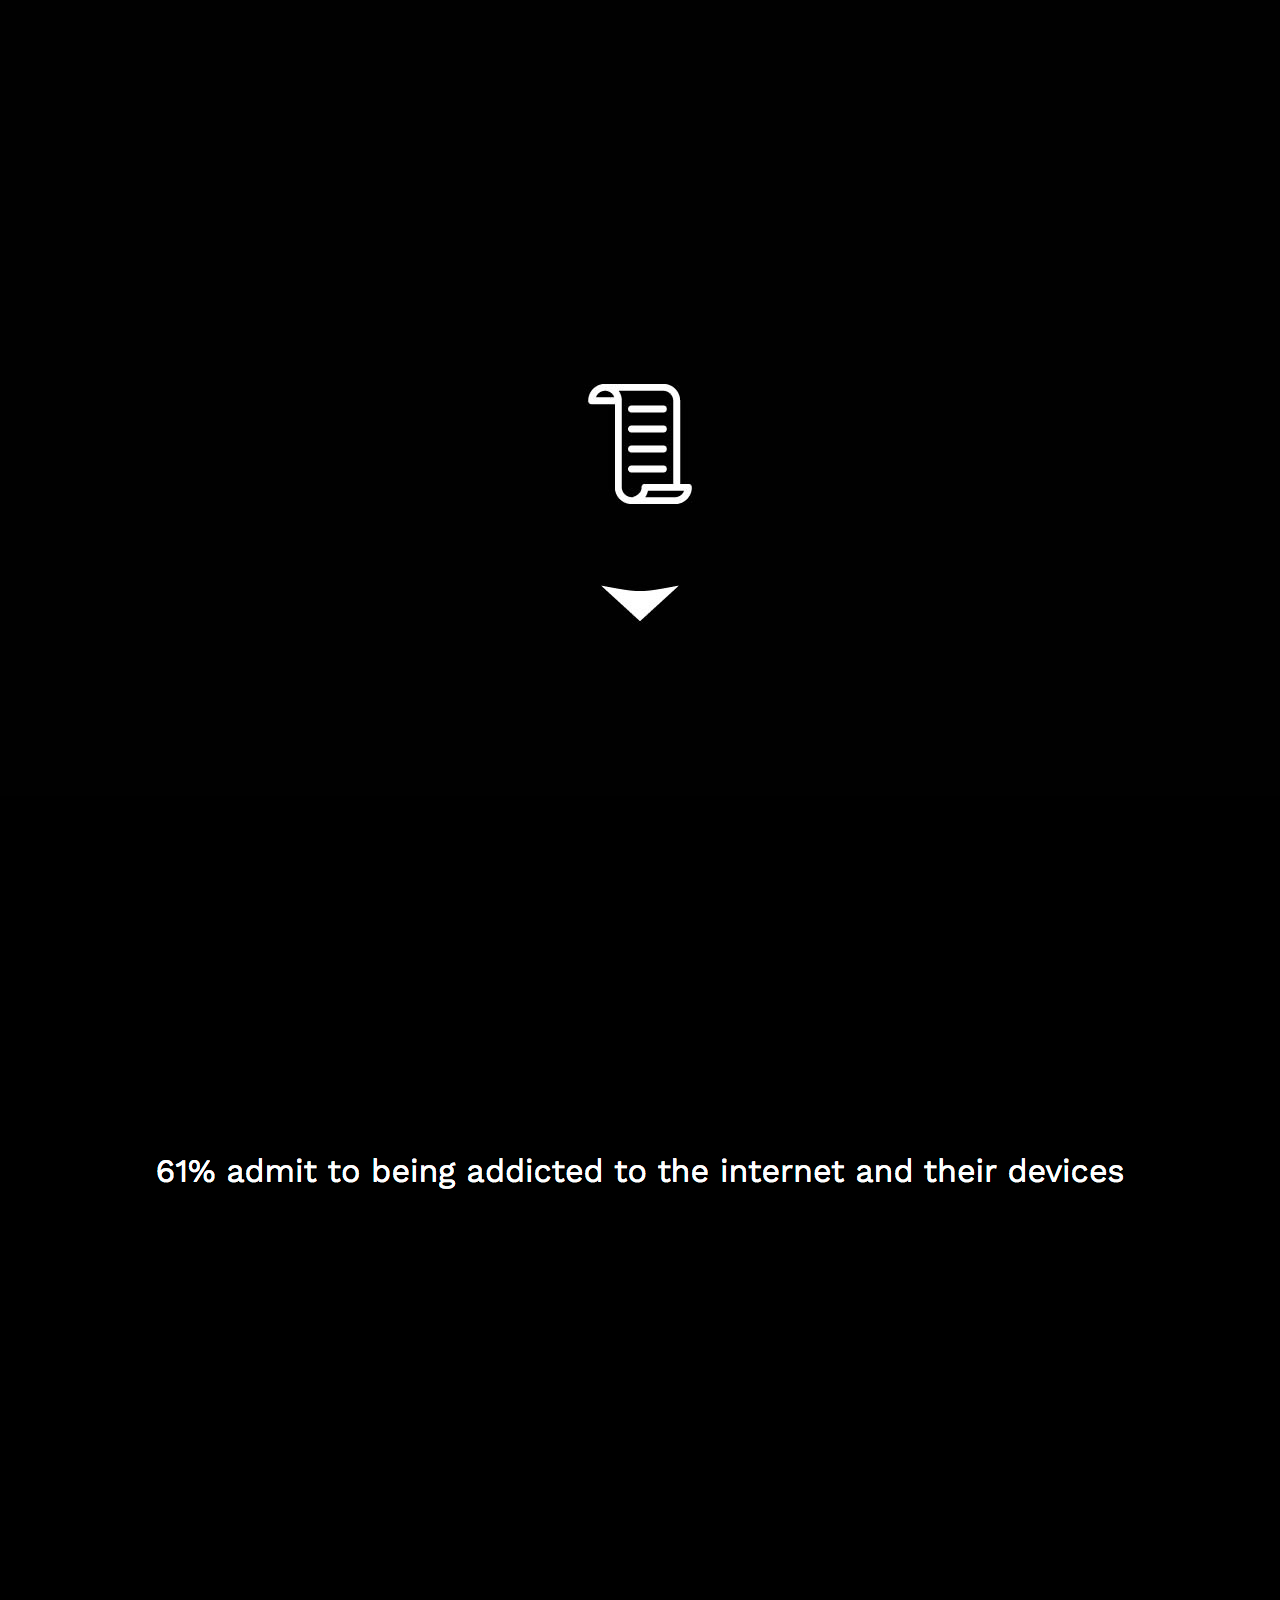
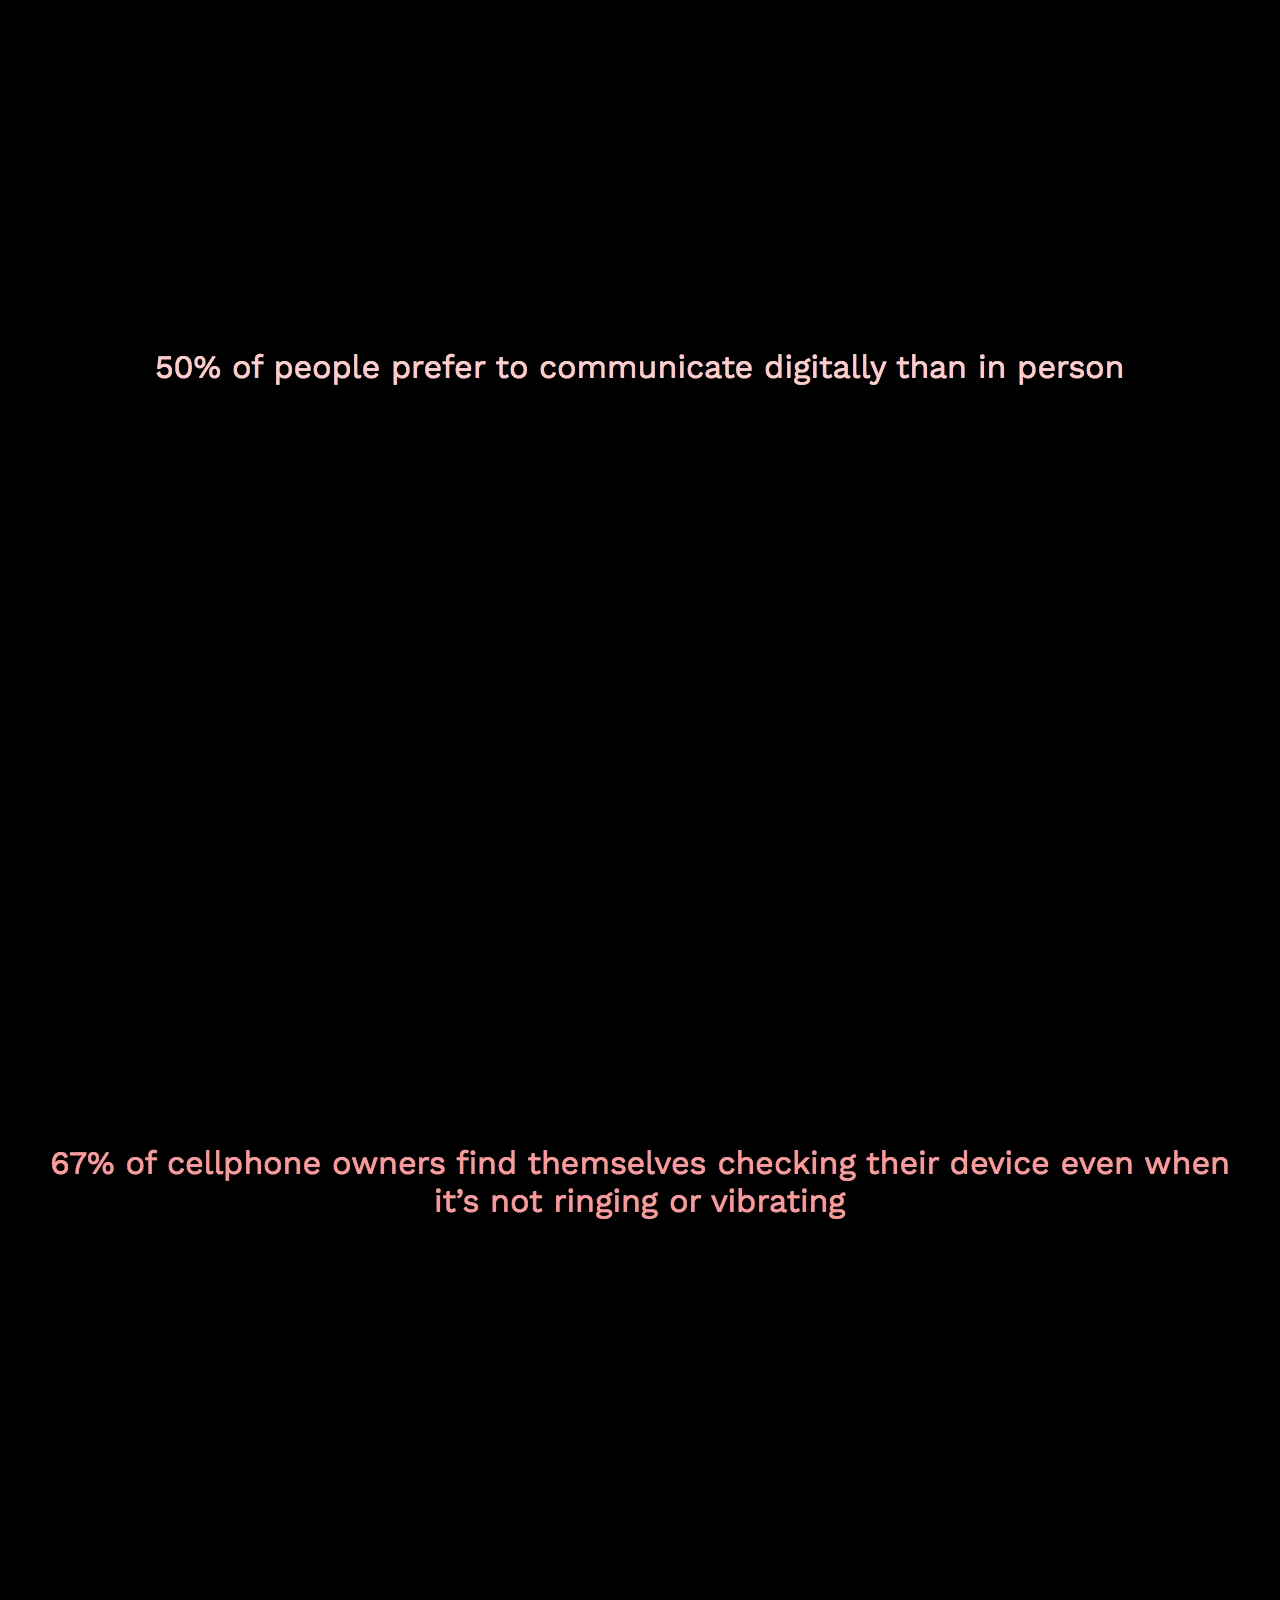
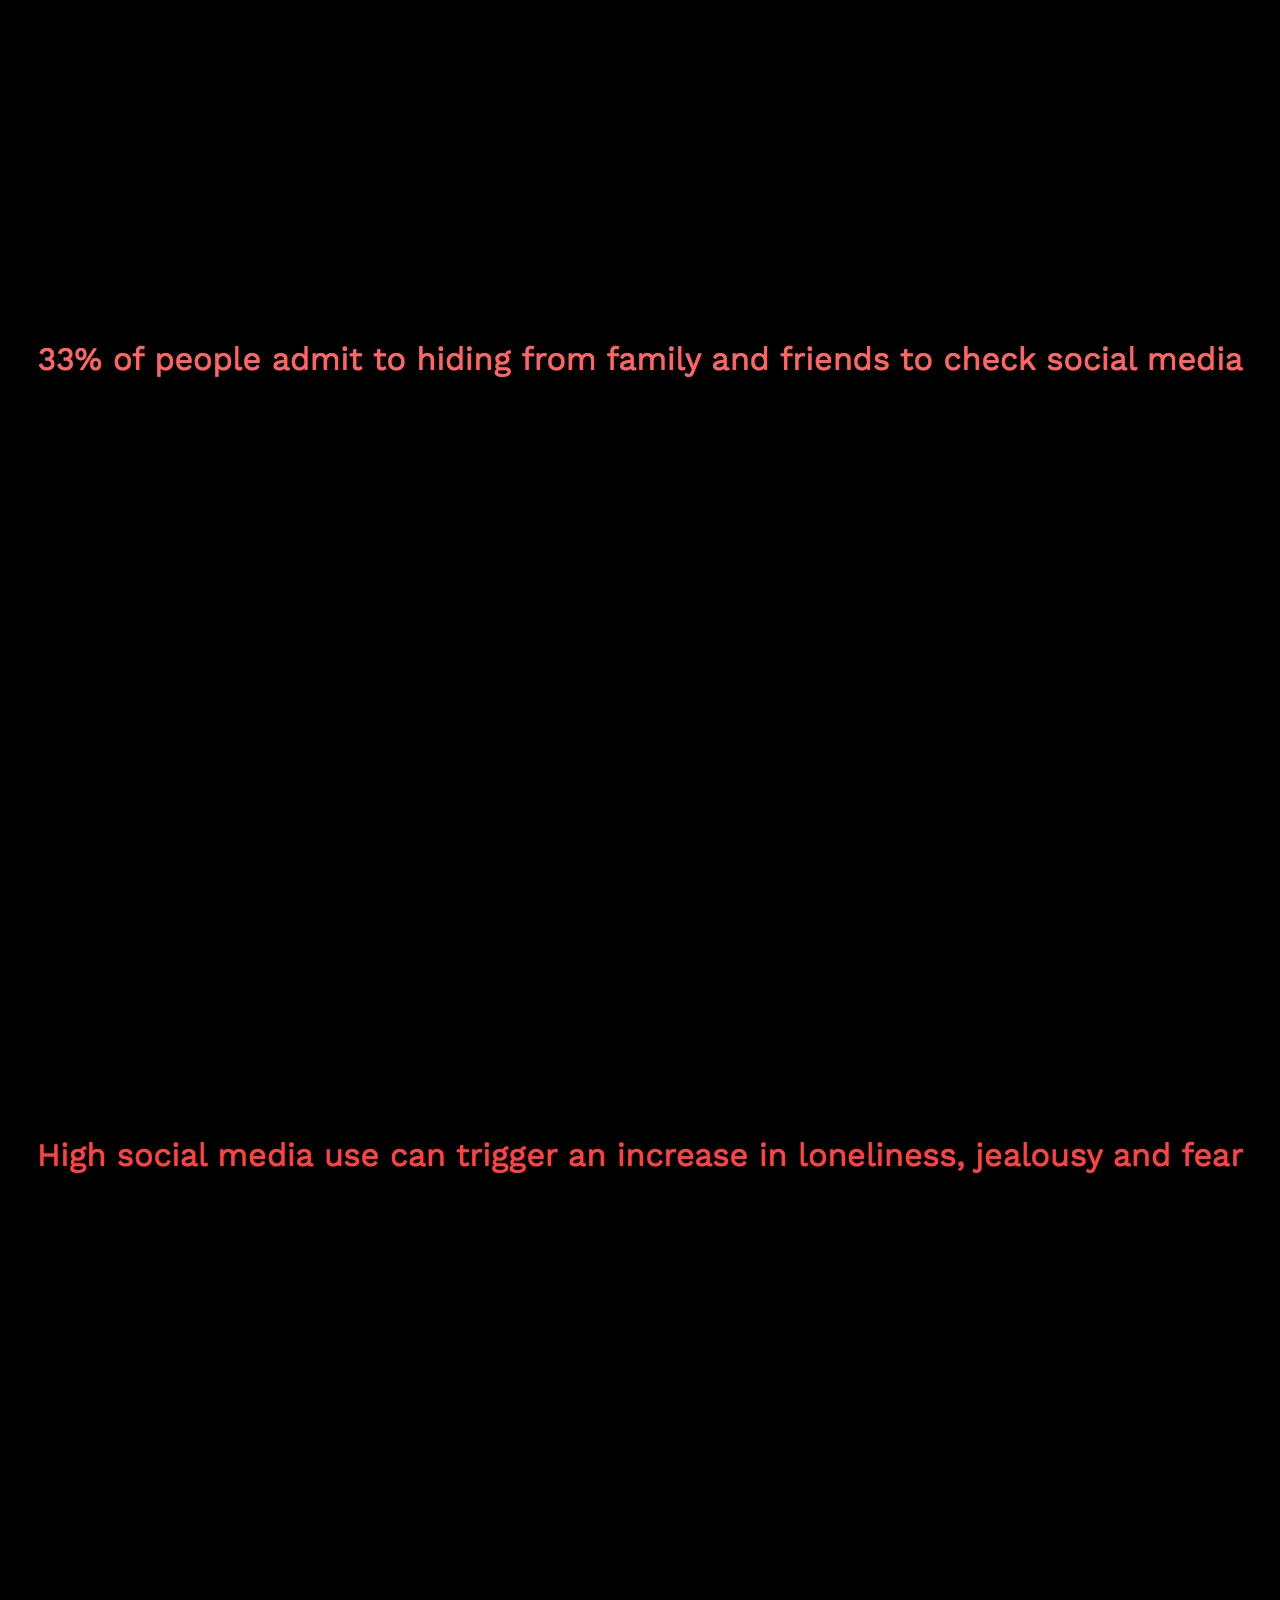
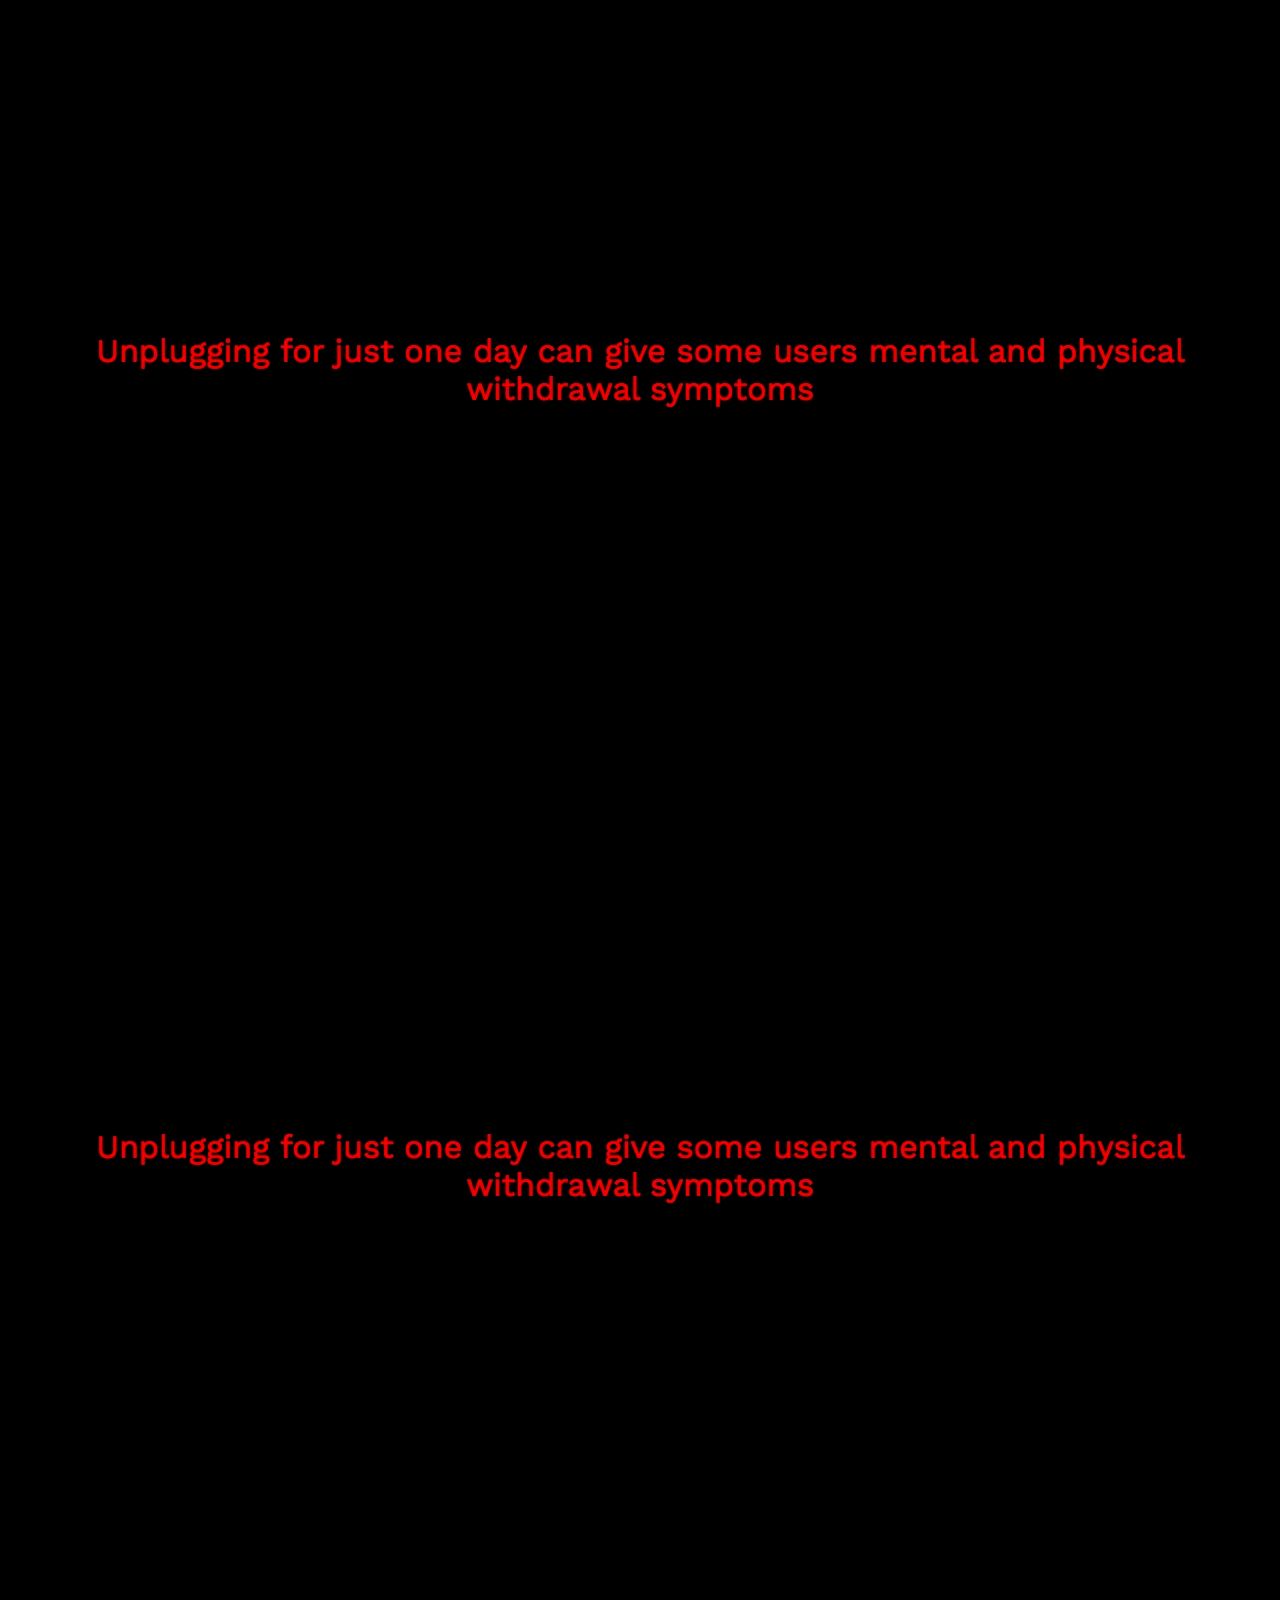
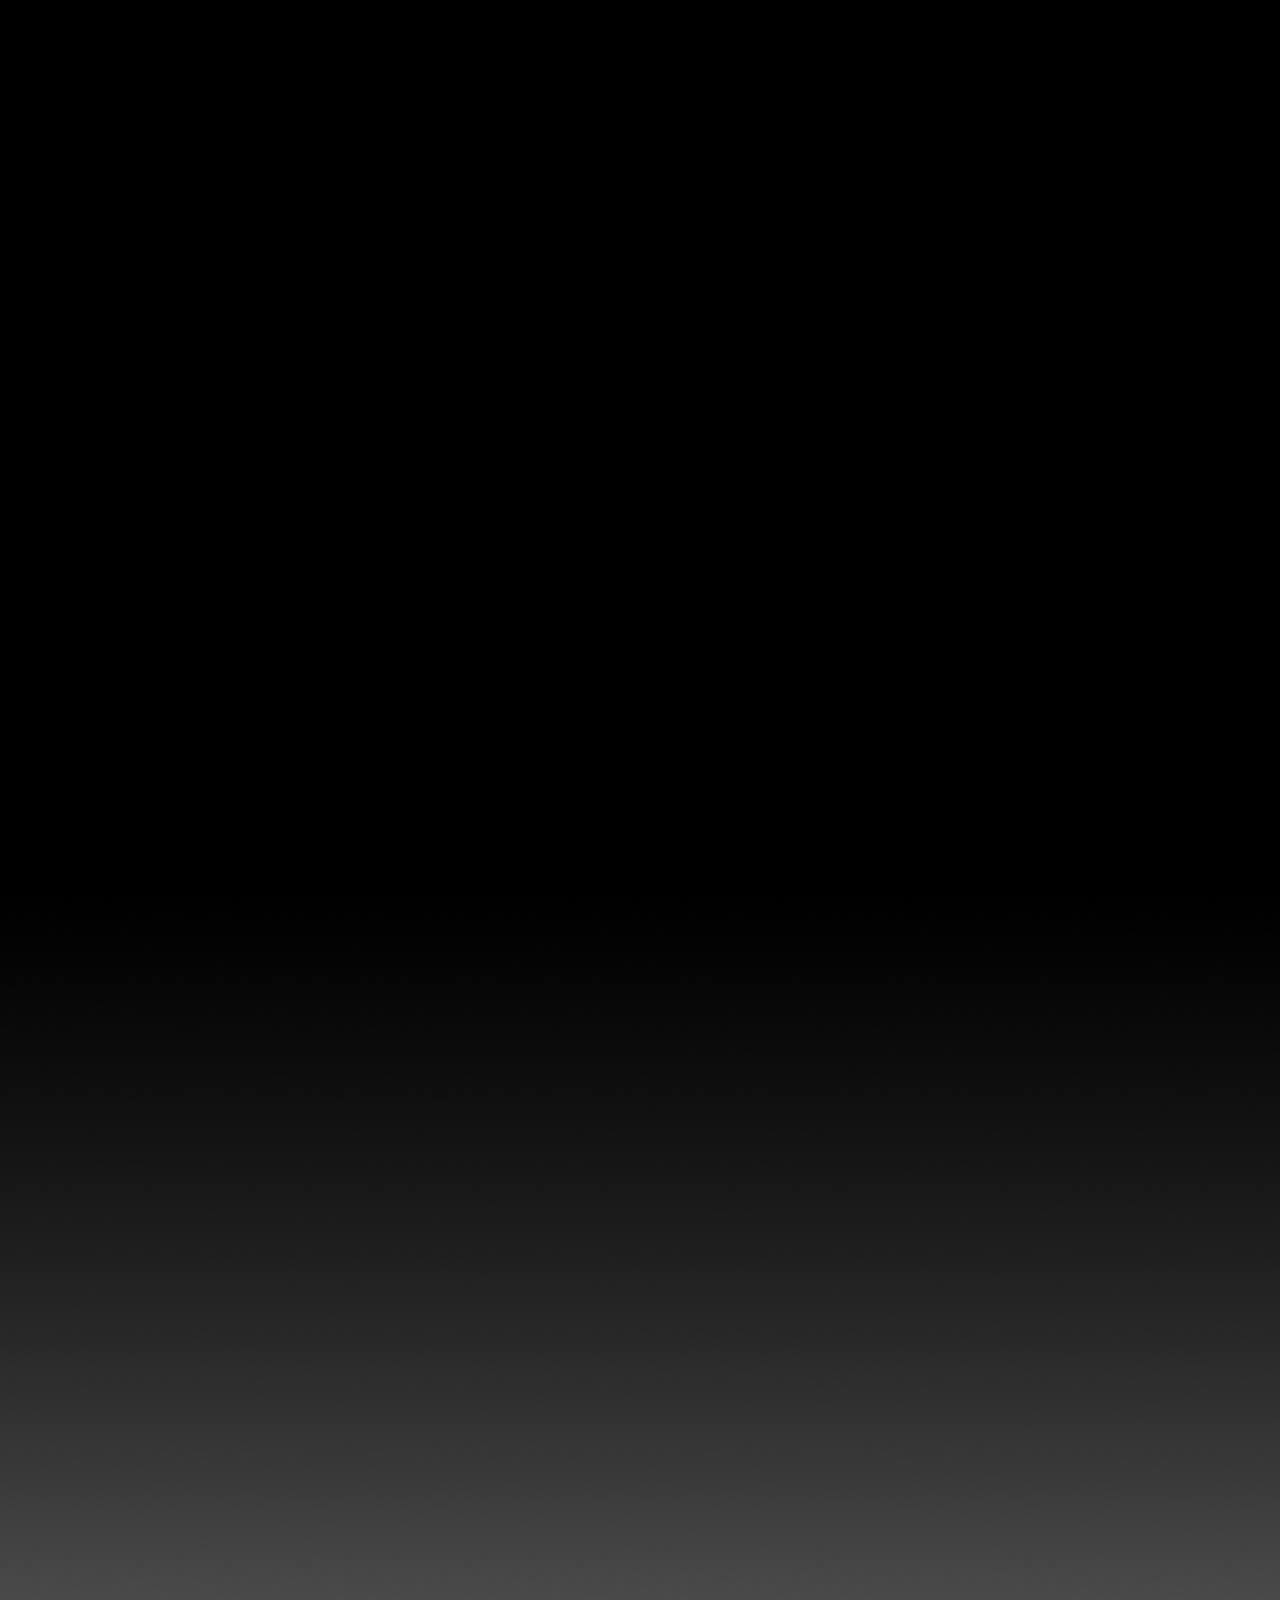
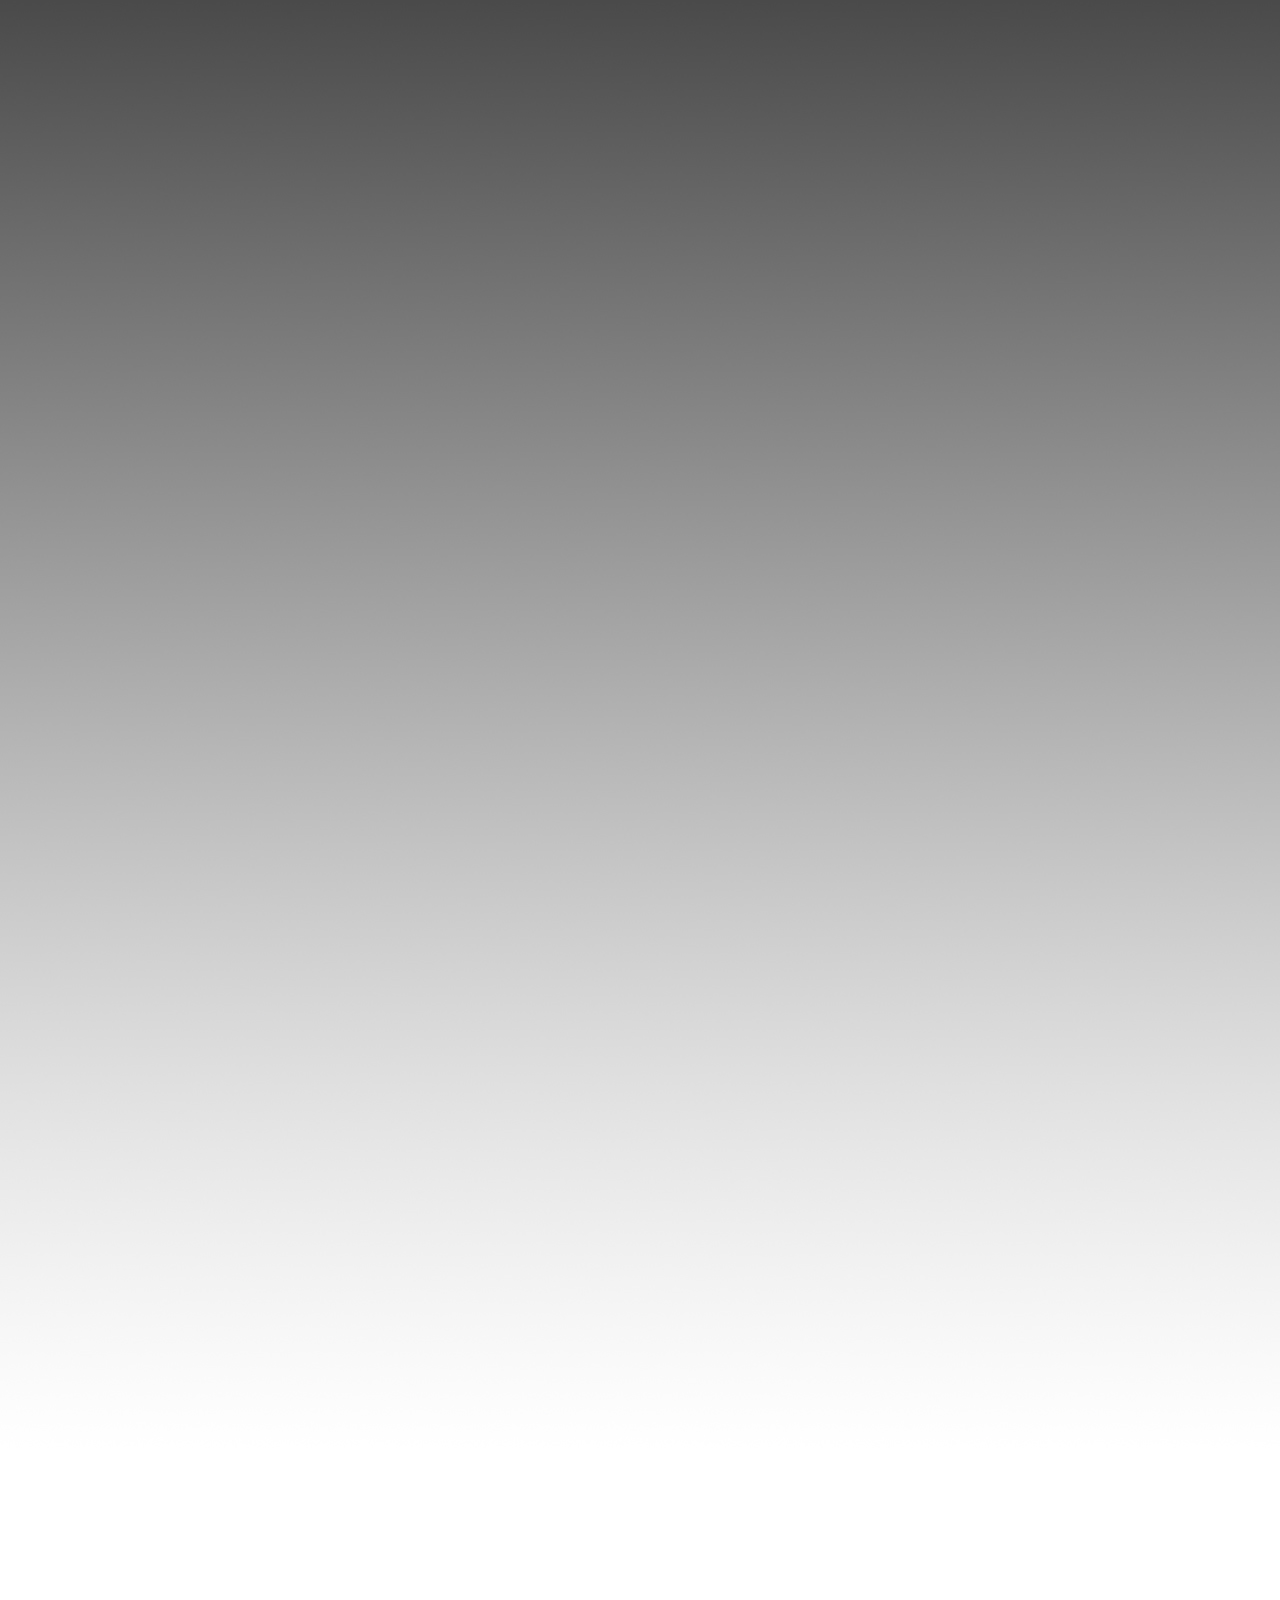
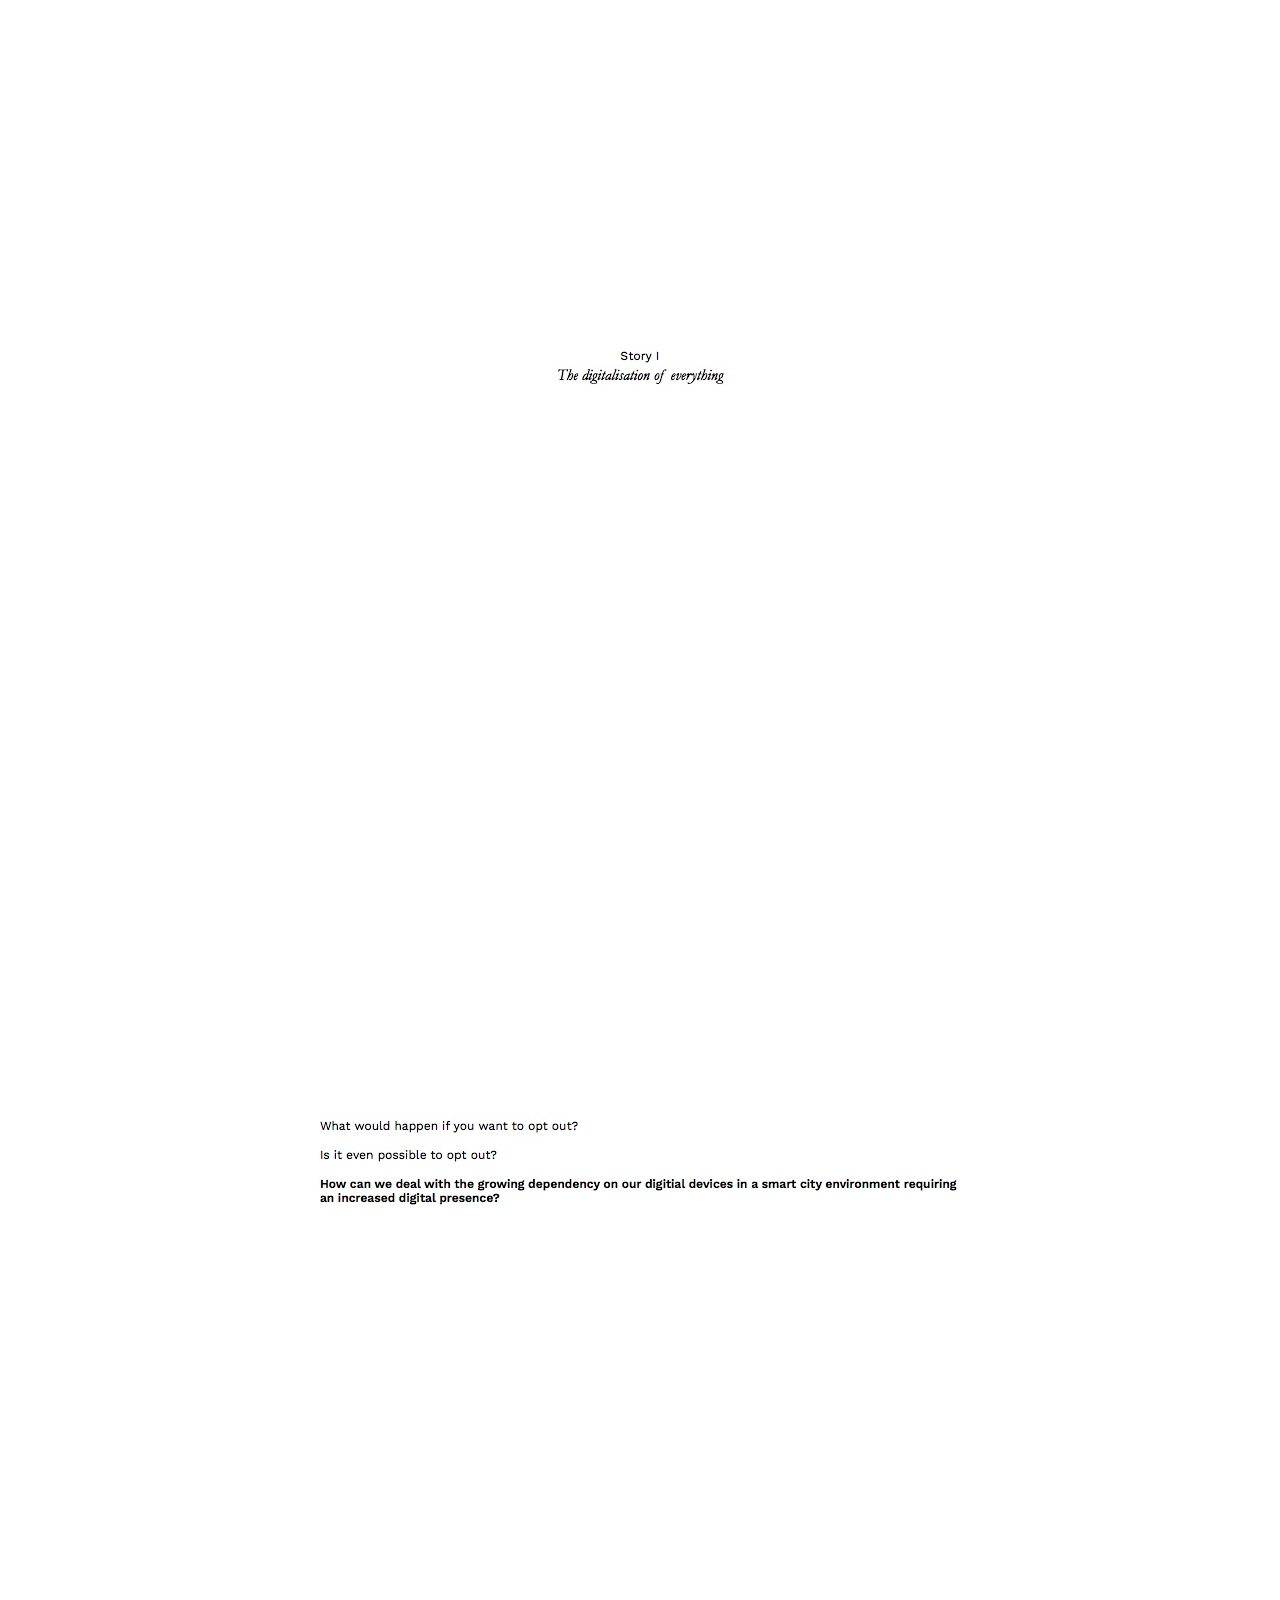
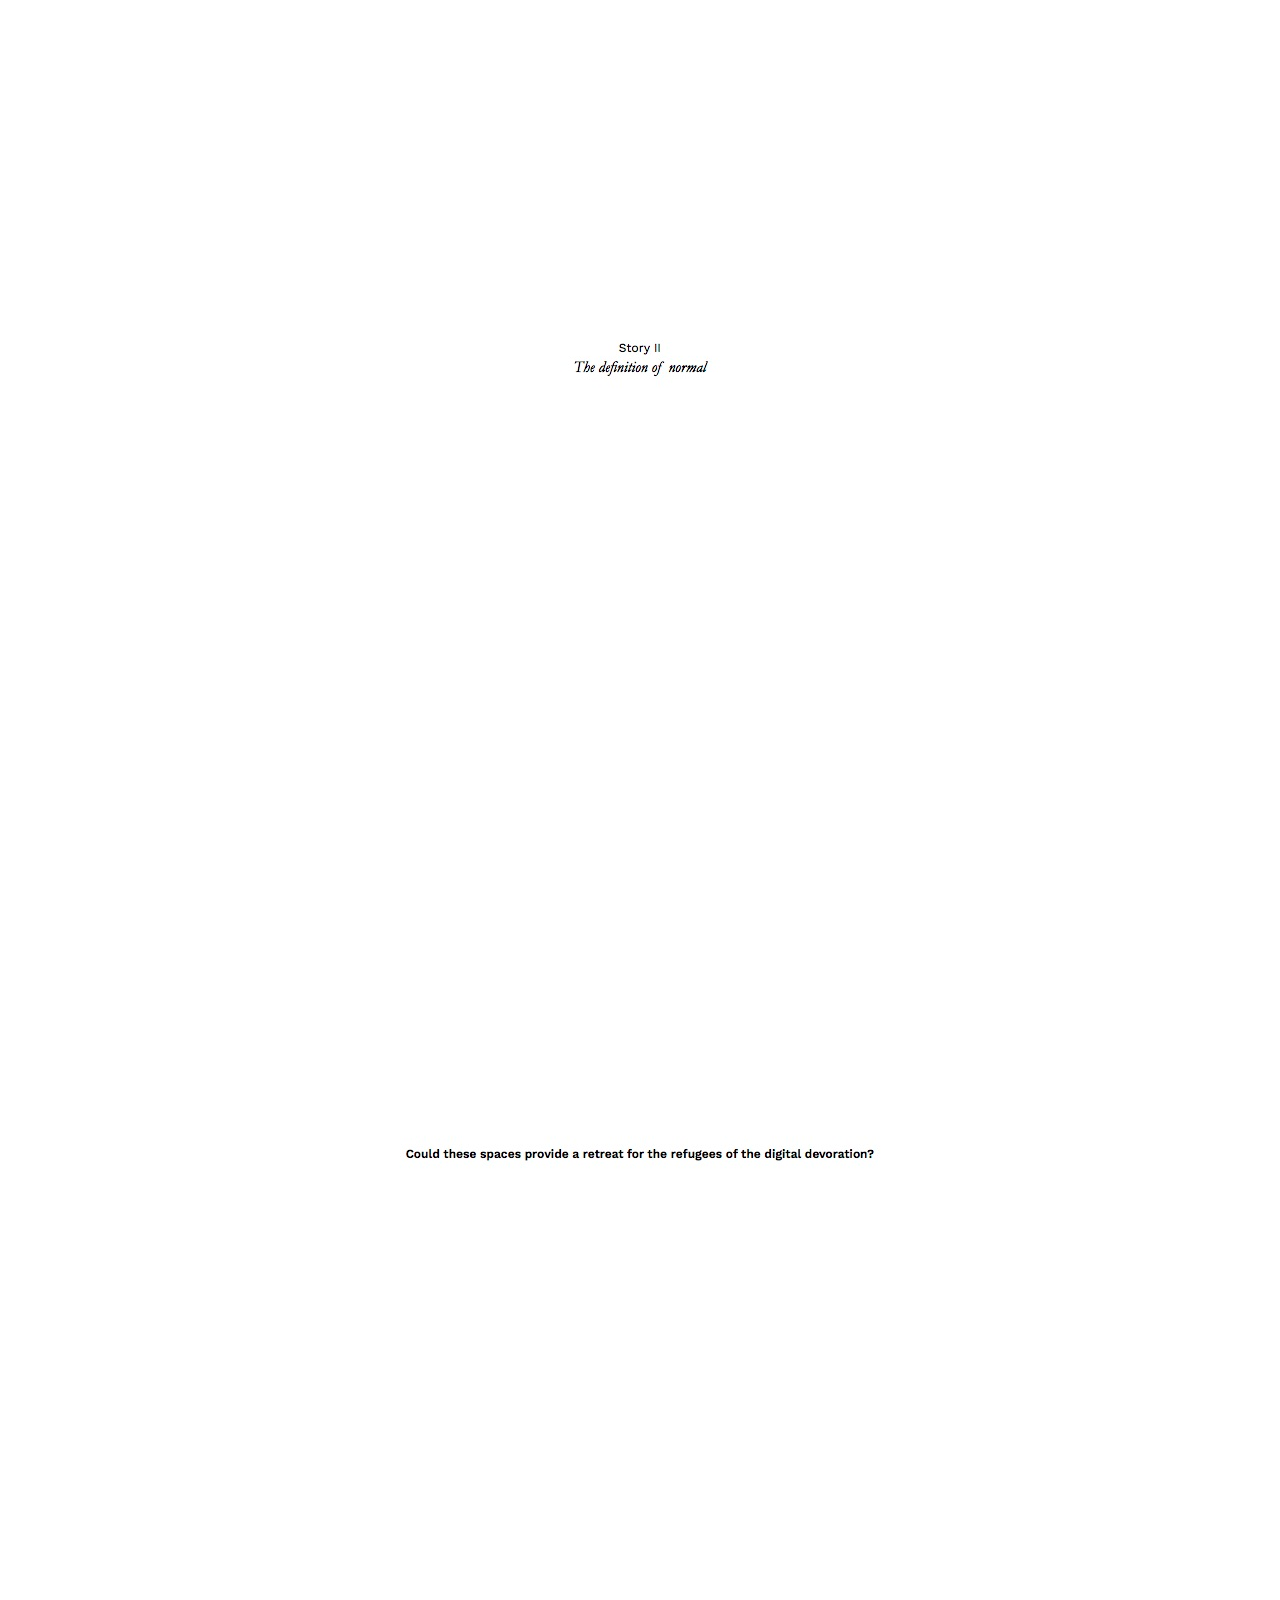
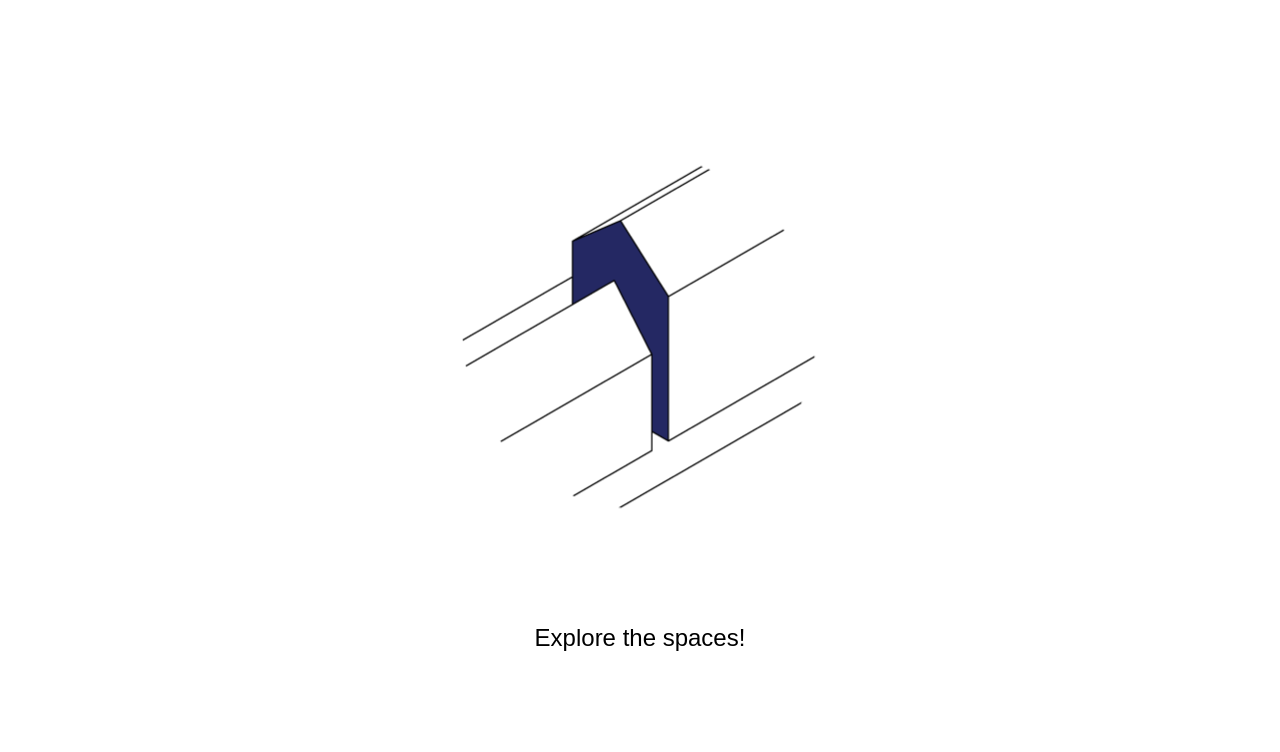
==== index.html @ 43f13d3c "index" ====
<!DOCTYPE html>
<html xmlns="http://www.w3.org/1999/xhtml">

<head>
<meta http-equiv="Content-Type" content="text/html; charset=utf-8" />
<title>Refugees of the digital devoration</title>
<link href="simpel.css" rel="stylesheet" type="text/css" />
<!--<link rel=stylesheet href=mobile.css media="handheld">-->
</head>

<body>


<!-- scroll -->

<div>
<img src="images/scroll.jpg"></img>
</div>


<!-- introduction -->

<div>
<img src="images/presexport_01.jpeg"></img>
</div>

<div>
<img src="images/presexport_02.jpeg"></img>
</div>

<div>
<img src="images/presexport_03.jpeg"></img>
</div>

<div>
<img src="images/presexport_04.jpeg"></img>
</div>

<div>
<img src="images/presexport_05.jpeg"></img>
</div>

<div>
<img src="images/presexport_06.jpeg"></img>
</div>

<div>
<img src="images/presexport_06.jpeg"></img>
</div>

<!-- fade to white -->

<div>
<img src="images/fadetowhite.jpg"></img>
</div>

<!-- project -->

<div>
<img src="images/presexport_07.jpeg"></img>
</div>

<div>
<img src="images/presexport_08.jpeg"></img>
</div>

<div>
<img src="images/presexport_09.jpeg"></img>
</div>

<div>
<img src="images/presexport_10.jpeg"></img>
</div>


<div>
<a href="100infills.html"><img id="gif" src="images/100infills.gif"></img></a>
<p id="explore">Explore the spaces!</p>
</div>



<!--
<div>
<a href="images/portfolio_wide8.jpg"><img src="images/portfolio_wide8.jpg"></img></a>
<a href="images/portfolio_wide9.jpg"><img src="images/portfolio_wide9.jpg"></img></a>
</div>

<div>
<a href="images/portfolio_wide10.jpg"><img src="images/portfolio_wide10.jpg"></img></a>
</div>
-->








</body>
</html>
---- simpel.css ----
/*
Plugin: jQuery Parallax
Version 1.1.3
Author: Ian Lunn
Twitter: @IanLunn
Author URL: http://www.ianlunn.co.uk/
Plugin URL: http://www.ianlunn.co.uk/plugins/jquery-parallax/

License: http://creativecommons.org/licenses/by-sa/3.0/ (Attribution Share Alike). Please attribute work to Ian Lunn simply by leaving these comments in the source code or if you'd prefer, place a link on your website to http://www.ianlunn.co.uk/.
*/

@charset "utf-8";
/* CSS Document */

body {
	margin: 0;

}

img {
	width: 100%;
	margin:0%;
	padding:0%;
}
#gif {
	width: 60%;
	padding-left:20%;
	padding-bottom: 32px;
}
div {
	height: auto;
	margin: 0%;
	padding: 0%;
	margin-bottom: -8px;
}
#header {
	padding-top: 10%;
}

p {
	font:24px Work Sans, Helvetica, Arial;
	text-align: center;
}
#explore {
	margin: 0px;
	padding: 0px;
	margin-top: -10%;
}
a:link, a:visited {
    color: black;
    text-align: center; 
    text-decoration: none;
}

a:hover, a:active {
	text-decoration: underline;
}
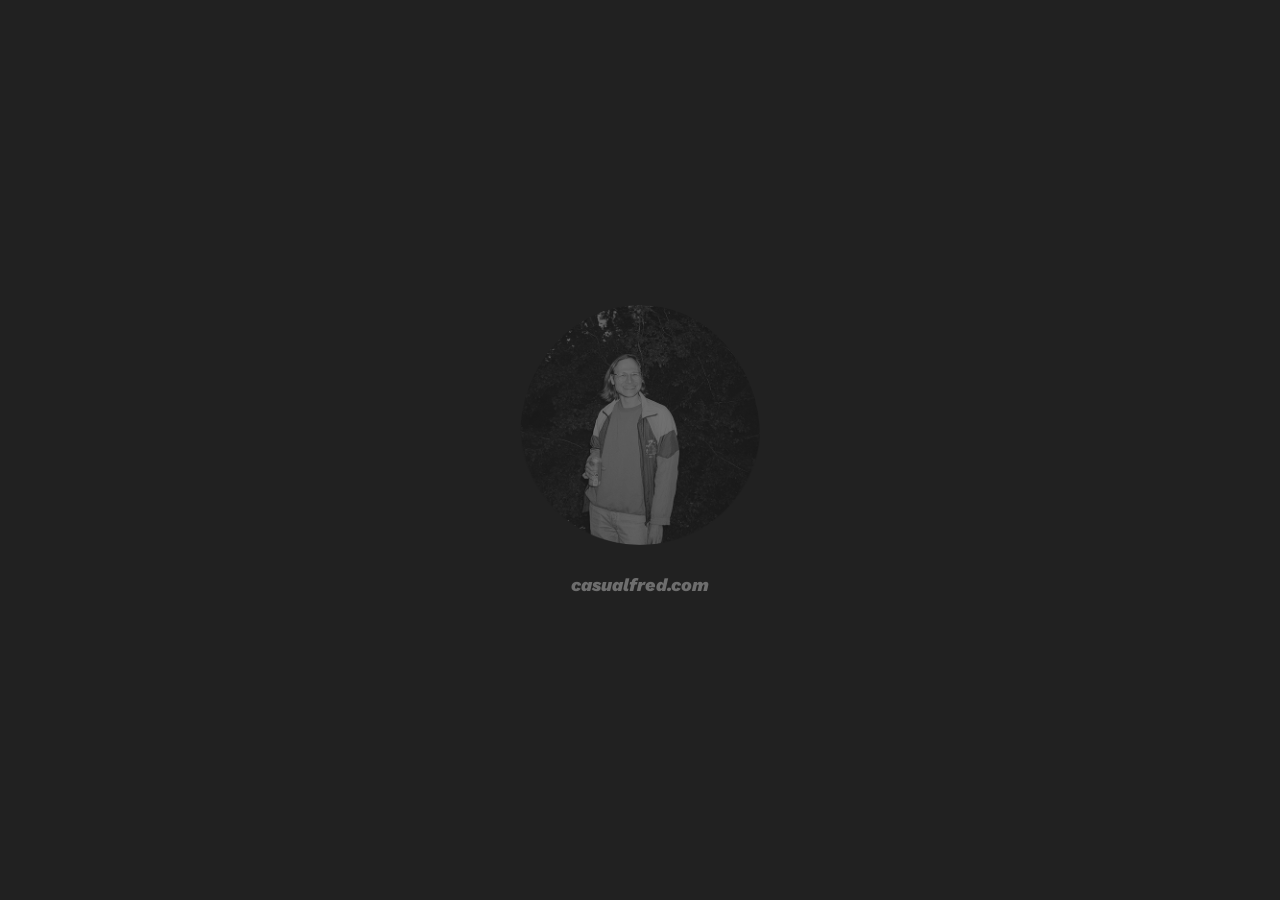
==== commit 88224cb1: "Initial commit" ====
--- a/index.html
+++ b/index.html
@@ -1,102 +1,31 @@
 <!DOCTYPE html>
-<html xmlns="http://www.w3.org/1999/xhtml">
+<html oncontextmenu="return false">
+<head>
+	<meta charset="utf-8">
+	<meta name="viewport" content="width=device-width, initial-scale=1, user-scalable=no">
+	
+	<title>casualfred</title>
 
-<head>
-<meta http-equiv="Content-Type" content="text/html; charset=utf-8" />
-<title>Refugees of the digital devoration</title>
-<link href="simpel.css" rel="stylesheet" type="text/css" />
-<!--<link rel=stylesheet href=mobile.css media="handheld">-->
+	<link rel="stylesheet" href="res/style.css">
+	
+	<!-- Google Fonts API -->
+	<link href="https://fonts.googleapis.com/css2?family=Work+Sans:ital,wght@0,100;0,200;0,300;0,400;0,500;0,600;0,700;0,800;0,900;1,100;1,200;1,300;1,400;1,500;1,600;1,700;1,800;1,900&display=swap" rel="stylesheet">
+	<link href="https://fonts.googleapis.com/css2?family=Open+Sans:ital,wght@0,100;0,200;0,300;0,400;0,500;0,600;0,700;0,800;0,900;1,100;1,200;1,300;1,400;1,500;1,600;1,700;1,800;1,900&display=swap" rel="stylesheet">
+		
+	<link rel="shortcut icon" type="image/png" href="https://cslfrd.github.io/res/favicon.png">
 </head>
+
 
 <body>
 
-
-<!-- scroll -->
-
-<div>
-<img src="images/scroll.jpg"></img>
+<div class="center_wrap">
+	<div class="content">
+		<a href="https://casualfred.com">
+			<img src="res/casualfred.png"></img>
+			<p>casualfred.com</p>
+		</a>
+	</div>
 </div>
-
-
-<!-- introduction -->
-
-<div>
-<img src="images/presexport_01.jpeg"></img>
-</div>
-
-<div>
-<img src="images/presexport_02.jpeg"></img>
-</div>
-
-<div>
-<img src="images/presexport_03.jpeg"></img>
-</div>
-
-<div>
-<img src="images/presexport_04.jpeg"></img>
-</div>
-
-<div>
-<img src="images/presexport_05.jpeg"></img>
-</div>
-
-<div>
-<img src="images/presexport_06.jpeg"></img>
-</div>
-
-<div>
-<img src="images/presexport_06.jpeg"></img>
-</div>
-
-<!-- fade to white -->
-
-<div>
-<img src="images/fadetowhite.jpg"></img>
-</div>
-
-<!-- project -->
-
-<div>
-<img src="images/presexport_07.jpeg"></img>
-</div>
-
-<div>
-<img src="images/presexport_08.jpeg"></img>
-</div>
-
-<div>
-<img src="images/presexport_09.jpeg"></img>
-</div>
-
-<div>
-<img src="images/presexport_10.jpeg"></img>
-</div>
-
-
-<div>
-<a href="100infills.html"><img id="gif" src="images/100infills.gif"></img></a>
-<p id="explore">Explore the spaces!</p>
-</div>
-
-
-
-<!--
-<div>
-<a href="images/portfolio_wide8.jpg"><img src="images/portfolio_wide8.jpg"></img></a>
-<a href="images/portfolio_wide9.jpg"><img src="images/portfolio_wide9.jpg"></img></a>
-</div>
-
-<div>
-<a href="images/portfolio_wide10.jpg"><img src="images/portfolio_wide10.jpg"></img></a>
-</div>
--->
-
-
-
-
-
-
-
 
 </body>
 </html>
--- a/res/style.css
+++ b/res/style.css
@@ -0,0 +1,72 @@
+/* Remove defaults and set behaviour */
+* {
+	margin: 0;
+	padding: 0;
+	border: 0px;
+	box-sizing: border-box;
+
+	user-select: none;
+}
+html {
+  scroll-behavior: smooth;
+}
+
+
+/* Background color */
+body {
+	background-color: #212121;
+}
+
+
+/* Text formatting */
+* {
+	font-family: "Work Sans", "Open Sans", "Helvetica", "Arial", sans-serif;
+}
+p, a {
+	font-size: 18px;
+    font-weight: 800;
+    line-height: 1.2;
+    -webkit-font-smoothing: antialiased;
+
+	text-align: center;
+	/*text-transform: uppercase;*/
+	font-style: italic;
+    
+	color: #dfdfdf;
+}
+
+/* Links */
+a, a:link, a:visited, a:hover, a:active {
+	text-decoration: none;
+}
+a:hover {
+	cursor: pointer;
+}
+
+
+/* Content sizing */
+.center_wrap {
+	display: flex;
+	flex-direction: column;
+	justify-content: center;
+	align-items: center;
+	text-align: center;
+	min-height: 100vh;
+}
+img {
+	max-width: 240px;
+	border-radius: 50%;
+	padding-bottom: 24px;
+}
+
+/* Hover effects */
+@media screen and (min-width: 760px) { .content:not(.selected) {
+	opacity: 0.4;
+	filter: grayscale(100%);
+	transition-property: opacity, filter;
+	transition-duration: 0.2s, 0.2s;
+}
+.content:hover {
+	opacity: 1;
+	filter: grayscale(0%);
+}}
